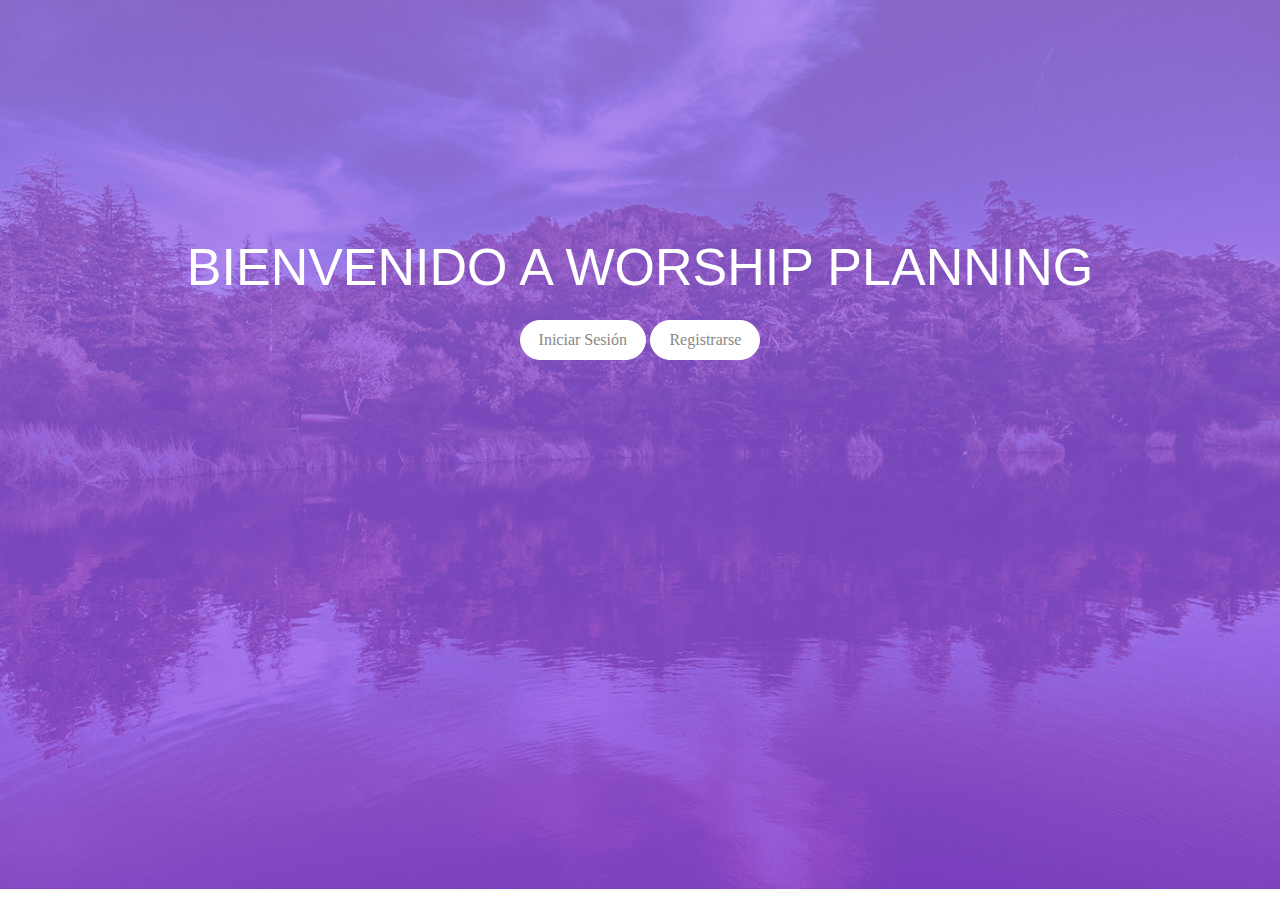
==== index.html @ ac78a02b "feat: php, html, css" ====
<!doctype html>
<html lang="en">

<head>
    <meta charset="utf-8" />
    <link rel="icon" type="image/png" href="../assets/img/favicon.ico">
    <meta http-equiv="X-UA-Compatible" content="IE=edge,chrome=1" />
    <title>Worship Planning</title>
    <meta content='width=device-width, initial-scale=1.0, maximum-scale=1.0, user-scalable=0, shrink-to-fit=no' name='viewport'/>
    <!-- CSS Files -->
    <link href="assets/css/bootstrap.min.css" rel="stylesheet">
    <link href="assets/css/light-bootstrap-dashboard.css?" rel="stylesheet">
    <!-- CSS Just for demo purpose, don't include it in your project -->
    <link href="../assets/css/demo.css" rel="stylesheet" />

</head>

<body class="documentation">
     
    <nav class="navbar navbar-expand-lg  navbar-transparent " color-on-scroll="500">
        <div class="  container-fluid ">
            <a class="navbar-brand" href="#" target="_blank"></a>
        </div>
    </nav>
     
    <div class="wrapper">
        <div class="page-header clear-filter" filter-color="purple">
            <div class="page-header-image" data-parallax="true" style="background-image: url('assets/img/full-screen-image-3.jpg')">
                <div class="filter"></div>
                <div class="title-container text-center">
                    <h1>BIENVENIDO A WORSHIP PLANNING</h1>
                    <h3></h3>
                    <h4 class="description text-center"></h4>
                    <br />
                    <a href="src/login.php" class="btn btn-round btn-neutral btn-fill" target="_blank">Iniciar Sesión</a>
                    <a href="src/registrarse.php" class="btn btn-round btn-neutral btn-fill" target="_blank">Registrarse</a>
                </div>
            </div>
        </div>
        
    </div>
</body>
</html>
---- assets/css/demo.css ----
.tim-row {
    margin-bottom: 20px;
}

.tim-white-buttons {
    background-color: #777777;
}

.typography-line {
    padding-left: 15%;
    margin-bottom: 35px;
    position: relative;
    display: block;
    width: 100%;
}

.typography-line span {
    bottom: 10px;
    color: #9A9A9A;
    display: block;
    font-weight: 400;
    font-size: 14px;
    line-height: 13px;
    left: 5px;
    position: absolute;
    width: 260px;
    text-transform: none;
}

.tim-row {
    padding-top: 60px;
}

.tim-row h3 {
    margin-top: 0;
}

#navbar-full .navbar {
    border-radius: 0 !important;
    margin-bottom: 15px;
    z-index: 2;
}

#map {
    position: relative;
    width: 100%;
    height: 100%;
}

.fixed-plugin li>a,
.fixed-plugin .badge {
    transition: all .34s;
    -webkit-transition: all .34s;
    -moz-transition: all .34s;
}

.fixed-plugin {
    position: fixed;
    top: 200px;
    right: 0;
    width: 64px;
    background: rgba(0, 0, 0, .3);
    z-index: 1031;
    border-radius: 8px 0 0 8px;
    text-align: center;
}

.fixed-plugin .fa-cog {
    color: #FFFFFF;
    padding: 10px;
    border-radius: 0 0 6px 6px;
    width: auto;
}

.fixed-plugin .dropdown-menu {
    right: 80px;
    left: auto;
    width: 290px;
    border-radius: 0.1875rem;
    padding: 0 10px;
}

.fixed-plugin .dropdown-menu:after,
.fixed-plugin .dropdown-menu:before {
    right: 10px;
    margin-left: auto;
    left: auto;
}

.fixed-plugin .fa-circle-thin {
    color: #FFFFFF;
}

.fixed-plugin .active .fa-circle-thin {
    color: #00bbff;
}

.fixed-plugin .dropdown-menu>.active>a,
.fixed-plugin .dropdown-menu>.active>a:hover,
.fixed-plugin .dropdown-menu>.active>a:focus {
    color: #777777;
    text-align: center;
}

.fixed-plugin img {
    border-radius: 0;
    width: 100%;
    height: 100px;
    margin: 0 auto;
}

.fixed-plugin .dropdown-menu li>a:hover,
.fixed-plugin .dropdown-menu li>a:focus {
    box-shadow: none;
}

.fixed-plugin .badge {
    border: 3px solid #FFFFFF;
    border-radius: 50%;
    cursor: pointer;
    display: inline-block;
    height: 23px;
    margin-right: 5px;
    position: relative;
    width: 23px;
}

.fixed-plugin .badge.active,
.fixed-plugin .badge:hover {
    border-color: #00bbff;
}

.fixed-plugin .badge-black {
    background-color: #777;
}

.fixed-plugin .badge-azure {
    background-color: #2CA8FF;
}

.fixed-plugin .badge-green {
    background-color: #18ce0f;
}

.fixed-plugin .badge-orange {
    background-color: #f96332;
}

.fixed-plugin .badge-yellow {
    background-color: #FFB236;
}

.fixed-plugin .badge-red {
    background-color: #FF3636;
}

.fixed-plugin .badge-purple {
    background-color: #9368E9;
}

.fixed-plugin h5 {
    font-size: 14px;
    margin: 10px;
}

.fixed-plugin .dropdown-menu li {
    display: block;
    padding: 18px 2px;
    width: 25%;
    float: left;
}

.fixed-plugin li.adjustments-line,
.fixed-plugin li.header-title,
.fixed-plugin li.button-container {
    width: 100%;
    height: 50px;
    min-height: inherit;
}

.fixed-plugin li.button-container {
    height: auto;
}

.fixed-plugin li.button-container div {
    margin-bottom: 5px;
}

.fixed-plugin #sharrreTitle {
    text-align: center;
    padding: 10px 0;
    height: 50px;
}

.fixed-plugin li.header-title {
    height: 30px;
    line-height: 25px;
    font-size: 12px;
    font-weight: 600;
    text-transform: uppercase;
}

.fixed-plugin .adjustments-line p {
    float: left;
    display: inline-block;
    margin-bottom: 0;
    font-size: 1em;
    color: #3C4858;
}

.fixed-plugin .adjustments-line a .badge-colors {
    position: relative;
    top: -2px;
}

.fixed-plugin .adjustments-line .togglebutton {
    float: right;
}

.fixed-plugin .adjustments-line .togglebutton .toggle {
    margin-right: 0;
}

.fixed-plugin .dropdown-menu>li.adjustments-line>a {
    padding-right: 0;
    padding-left: 0;
    /*border-bottom: 1px solid #ddd;*/
    border-radius: 0;
    margin: 0;
}

.fixed-plugin .dropdown-menu>li>a.img-holder {
    font-size: 16px;
    text-align: center;
    border-radius: 10px;
    background-color: #FFF;
    border: 3px solid #FFF;
    padding-left: 0;
    padding-right: 0;
    opacity: 1;
    cursor: pointer;
    display: block;
    max-height: 100px;
    overflow: hidden;
    padding: 0;
}

.fixed-plugin .dropdown-menu>li>a.switch-trigger:hover,
.fixed-plugin .dropdown-menu>li>a.switch-trigger:focus {
    background-color: transparent;
}

.fixed-plugin .dropdown-menu>li:hover>a.img-holder,
.fixed-plugin .dropdown-menu>li:focus>a.img-holder {
    border-color: rgba(0, 187, 255, 0.53);
    ;
}

.fixed-plugin .dropdown-menu>.active>a.img-holder,
.fixed-plugin .dropdown-menu>.active>a.img-holder {
    border-color: #00bbff;
    background-color: #FFFFFF;
}

.fixed-plugin .dropdown-menu>li>a img {
    margin-top: auto;
}

.fixed-plugin .btn-social {
    width: 50%;
    display: block;
    width: 48%;
    float: left;
    font-weight: 600;
}

.fixed-plugin .btn-social i {
    margin-right: 5px;
}

.fixed-plugin .btn-social:first-child {
    margin-right: 2%;
}

.fixed-plugin .adjustments-line a:hover,
.fixed-plugin .adjustments-line a:focus,
.fixed-plugin .adjustments-line a {
    color: transparent;
}

.fixed-plugin .dropdown .dropdown-menu {
    -webkit-transform: translateY(-15%);
    -moz-transform: translateY(-15%);
    -o-transform: translateY(-15%);
    -ms-transform: translateY(-15%);
    transform: translateY(-15%);
    top: 27px;
    opacity: 0;
    transform-origin: 0 0;
}

.fixed-plugin .dropdown.show .dropdown-menu {
    opacity: 1;
    -webkit-transform: translateY(-13%);
    -moz-transform: translateY(-13%);
    -o-transform: translateY(-13%);
    -ms-transform: translateY(-13%);
    transform: translateY(-13%);
    transform-origin: 0 0;
}

.fixed-plugin .dropdown-menu:before,
.fixed-plugin .dropdown-menu:after {
    content: "";
    display: inline-block;
    position: absolute;
    top: 65px;
    width: 16px;
    transform: translateY(-50%);
    -webkit-transform: translateY(-50%);
    -moz-transform: translateY(-50%);
}

.fixed-plugin .dropdown-menu:before {
    border-bottom: 16px solid rgba(0, 0, 0, 0);
    border-left: 16px solid rgba(0, 0, 0, 0.2);
    border-top: 16px solid rgba(0, 0, 0, 0);
    right: -16px;
}

.fixed-plugin .dropdown-menu:after {
    border-bottom: 16px solid rgba(0, 0, 0, 0);
    border-left: 16px solid #fff;
    border-top: 16px solid rgba(0, 0, 0, 0);
    right: -15px;
}

.wrapper-full-page~.fixed-plugin .dropdown.open .dropdown-menu {
    -webkit-transform: translateY(-17%);
    -moz-transform: translateY(-17%);
    -o-transform: translateY(-17%);
    -ms-transform: translateY(-17%);
    transform: translateY(-17%);
}

.wrapper-full-page~.fixed-plugin .dropdown .dropdown-menu {
    -webkit-transform: translateY(-19%);
    -moz-transform: translateY(-19%);
    -o-transform: translateY(-19%);
    -ms-transform: translateY(-19%);
    transform: translateY(-19%);
}

.places-buttons .btn {
    margin-bottom: 30px;
}

.map-container {
    width: 100%;
    height: 100vh;
    max-height: 100vh;
}

#menu-dropdown .navbar {
    border-radius: 3px;
}

#pagination-row .pagination-container {
    height: 100%;
    max-height: 100%;
    display: flex;
    align-items: center;
}

.all-icons .font-icon-detail {
    text-align: center;
    padding: 45px 0px 30px;
    border: 1px solid #e5e5e5;
    border-radius: 0.1875rem;
    margin: 15px 0;
    min-height: 168px;
}

.all-icons [class*="now-ui-icons"] {
    font-size: 32px;
}

.all-icons .font-icon-detail p {
    margin: 25px auto 0;
    width: 100%;
    text-align: center;
    display: block;
    color: #B8B8B8;
    padding: 0 10px;
    font-size: 0.7142em;
}

#icons-row i.now-ui-icons {
    font-size: 30px;
}

.space {
    height: 130px;
    display: block;
}

.space-110 {
    height: 110px;
    display: block;
}

.space-50 {
    height: 50px;
    display: block;
}

.space-70 {
    height: 70px;
    display: block;
}

.navigation-example .img-src {
    background-attachment: scroll;
}

.navigation-example {
    background-position: center center;
    background-size: cover;
    margin-top: 0;
    min-height: 740px;
}

#notifications {
    background-color: #FFFFFF;
    display: block;
    width: 100%;
    position: relative;
}

.tim-note {
    text-transform: capitalize;
}

#buttons .btn,
#javascriptComponents .btn {
    margin: 0 0px 10px;
}

.space-100 {
    height: 100px;
    display: block;
    width: 100%;
}

.be-social {
    padding-bottom: 20px;
    /*     border-bottom: 1px solid #aaa; */
    margin: 0 auto 40px;
}

.txt-white {
    color: #FFFFFF;
}

.txt-gray {
    color: #ddd !important;
}

.parallax {
    width: 100%;
    height: 570px;
    display: block;
    background-attachment: fixed;
    background-repeat: no-repeat;
    background-size: cover;
    background-position: center center;
}

.logo-container .logo {
    overflow: hidden;
    border-radius: 50%;
    border: 1px solid #333333;
    width: 50px;
    float: left;
}

.logo-container .brand {
    font-size: 16px;
    color: #FFFFFF;
    line-height: 18px;
    float: left;
    margin-left: 10px;
    margin-top: 7px;
    width: 70px;
    height: 40px;
    text-align: left;
}

.logo-container .brand-material {
    font-size: 18px;
    margin-top: 15px;
    height: 25px;
    width: auto;
}

.logo-container .logo img {
    width: 100%;
}

.navbar-small .logo-container .brand {
    color: #333333;
}

.fixed-section {
    top: 90px;
    max-height: 80vh;
    overflow: scroll;
    position: sticky;
}

.fixed-section ul {
    padding: 0;
}

.fixed-section ul li {
    list-style: none;
}

.fixed-section li a {
    font-size: 14px;
    padding: 2px;
    display: block;
    color: #666666;
}

.fixed-section li a.active {
    color: #00bbff;
}

.fixed-section.float {
    position: fixed;
    top: 100px;
    width: 200px;
    margin-top: 0;
}

.parallax .parallax-image {
    width: 100%;
    overflow: hidden;
    position: absolute;
}

.parallax .parallax-image img {
    width: 100%;
}

@media (max-width: 768px) {
    .parallax .parallax-image {
        width: 100%;
        height: 640px;
        overflow: hidden;
    }
    .parallax .parallax-image img {
        height: 100%;
        width: auto;
    }
}

/*.separator{
    content: "Separator";
    color: #FFFFFF;
    display: block;
    width: 100%;
    padding: 20px;
}
.separator-line{
    background-color: #EEE;
    height: 1px;
    width: 100%;
    display: block;
}
.separator.separator-gray{
    background-color: #EEEEEE;
}*/

.social-buttons-demo .btn {
    margin-right: 5px;
    margin-bottom: 7px;
}

.img-container {
    width: 100%;
    overflow: hidden;
}

.img-container img {
    width: 100%;
}

.lightbox img {
    width: 100%;
}

.lightbox .modal-content {
    overflow: hidden;
}

.lightbox .modal-body {
    padding: 0;
}

@media screen and (min-width: 991px) {
    .lightbox .modal-dialog {
        width: 960px;
    }
}

@media (max-width: 991px) {
    .fixed-section.affix {
        position: relative;
        margin-bottom: 100px;
    }
}

@media (max-width: 768px) {
    .btn,
    .btn-morphing {
        margin-bottom: 10px;
    }
    .parallax .motto {
        top: 170px;
        margin-top: 0;
        font-size: 60px;
        width: 270px;
    }
}

/*       Loading dots  */

/*      transitions */

.presentation .front,
.presentation .front:after,
.presentation .front .btn,
.logo-container .logo,
.logo-container .brand {
    -webkit-transition: all .2s;
    -moz-transition: all .2s;
    -o-transition: all .2s;
    transition: all .2s;
}

#images h4 {
    margin-bottom: 30px;
}

#javascriptComponents {
    padding-bottom: 0;
}

/*      layer animation          */

.layers-container {
    display: block;
    margin-top: 50px;
    position: relative;
}

.layers-container img {
    position: absolute;
    width: 100%;
    height: auto;
    top: 0;
    left: 0;
    text-align: center;
}

.animate {
    transition: 1.5s ease-in-out;
    -moz-transition: 1.5s ease-in-out;
    -webkit-transition: 1.5s ease-in-out;
}

.navbar-default.navbar-small .logo-container .brand {
    color: #333333;
}

.navbar-transparent.navbar-small .logo-container .brand {
    color: #FFFFFF;
}

.navbar-default.navbar-small .logo-container .brand {
    color: #333333;
}

.sharing-area {
    margin-top: 80px;
}

.sharing-area .btn {
    margin: 15px 4px 0;
}

.section-thin,
.section-notifications {
    padding: 0;
}

.section-navbars {
    padding-top: 0;
}

#navbar .navbar {
    margin-bottom: 20px;
}

#navbar .navbar-toggler,
#menu-dropdown .navbar-toggler {
    pointer-events: none;
}

.section-tabs {
    background: #EEEEEE;
}

.section-pagination {
    padding-bottom: 0;
}

.section-download {
    padding-top: 130px;
}

.section-download .description {
    margin-bottom: 60px;
}

.section-download h4 {
    margin-bottom: 25px;
}

.section-examples a {
    text-decoration: none;
}

.section-examples a+a {
    margin-top: 30px;
}

.section-examples h5 {
    margin-top: 30px;
}

.components-page .wrapper>.header,
.tutorial-page .wrapper>.header {
    height: 500px;
    padding-top: 128px;
    background-size: cover;
    background-position: center center;
}

.components-page .title,
.tutorial-page .title {
    color: #FFFFFF;
}

.brand .h1-seo {
    font-size: 2.8em;
    text-transform: uppercase;
    font-weight: 300;
}

.brand .n-logo {
    max-width: 100px;
    margin-bottom: 40px;
}

.invision-logo {
    max-width: 70px;
    top: -2px;
    position: relative;
}

.creative-tim-logo {
    max-width: 140px;
    top: -2px;
    position: relative;
}

.section-javascript .title {
    margin-bottom: 0;
}

.navbar .switch-background {
    display: block;
}

.navbar-transparent .switch-background {
    display: none;
}

.section-signup .col .btn {
    margin-top: 30px;
}

#buttons-row .btn {
    margin-bottom: 10px;
}

.section-navbars .navbar-collapse {
    display: none;
}

.section-basic {
    padding-top: 0;
}

.section-images {
    padding-bottom: 0;
}

.documentation .dropdown .dropdown-menu {
    transform: translate3d(0, 0, 0) !important;
}

.documentation .dropdown .dropdown-menu.show {
    transform: translate3d(0, 39px, 0) !important;
}
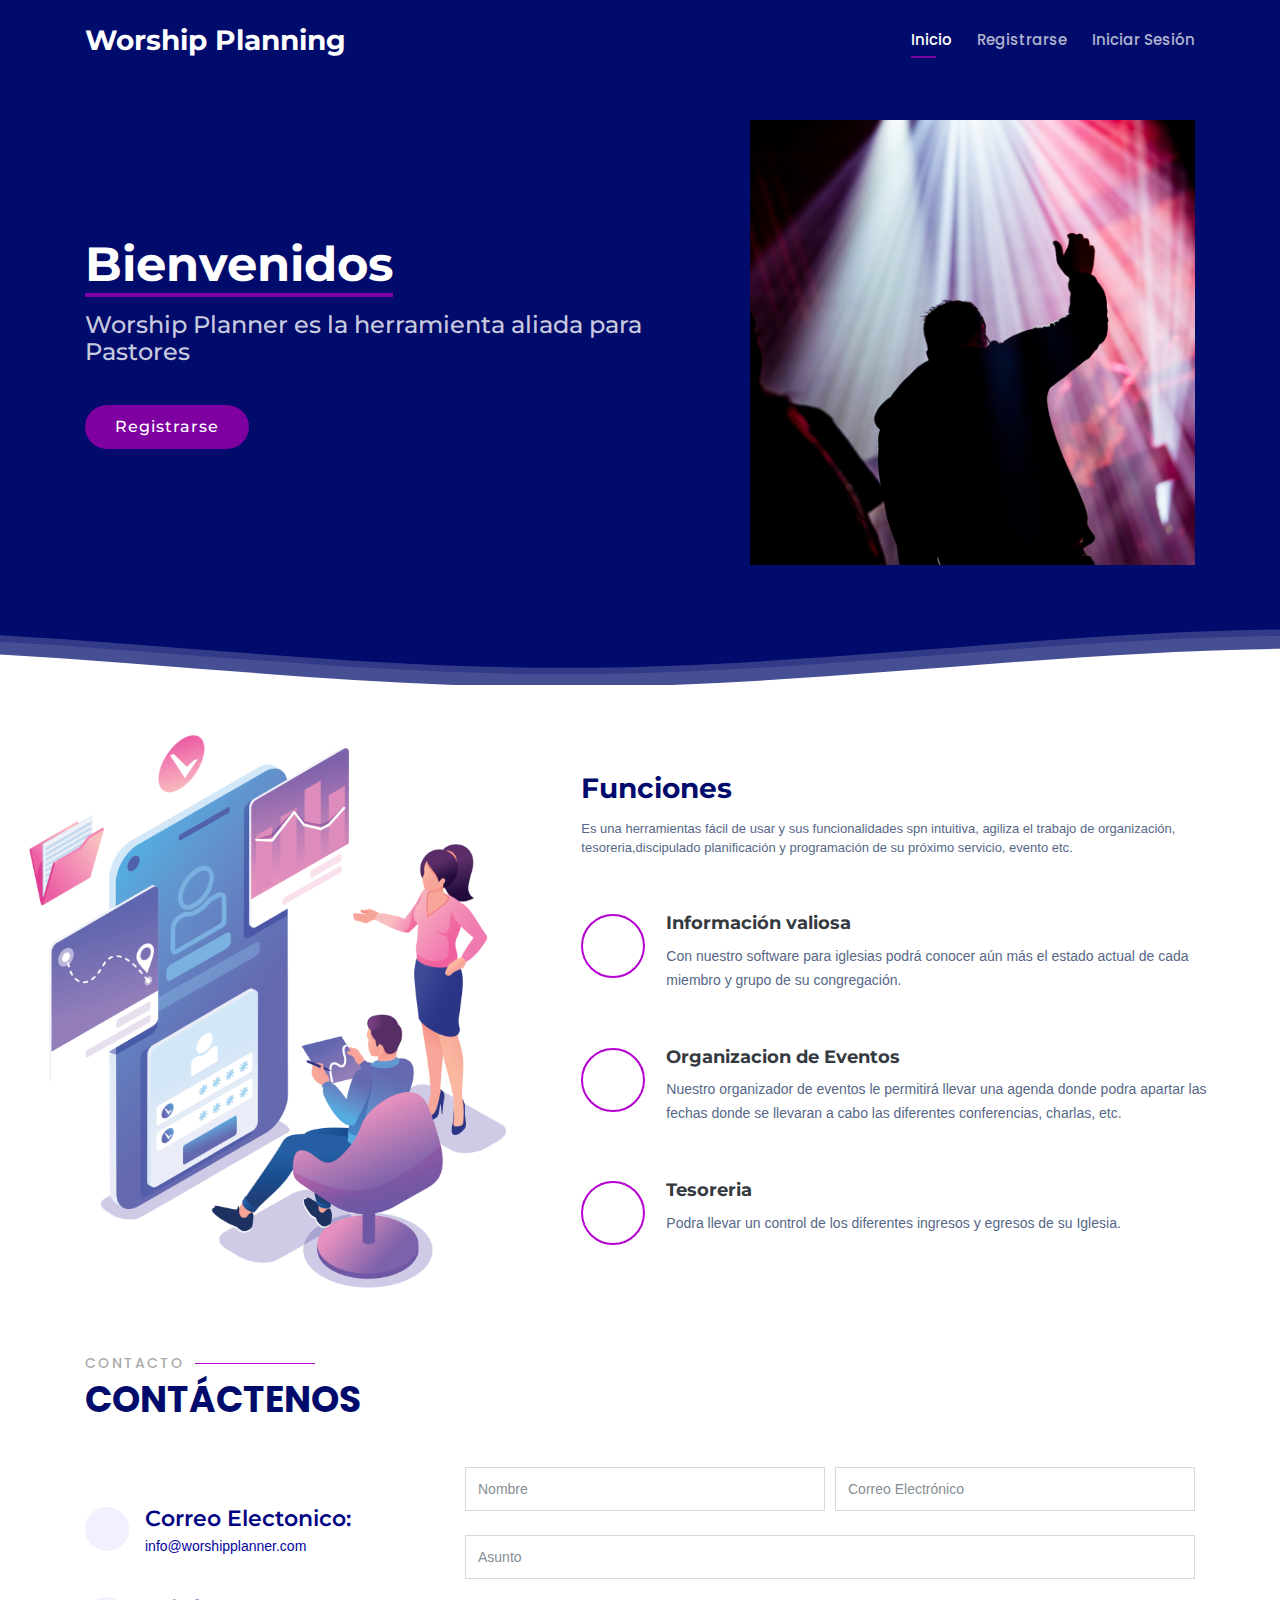
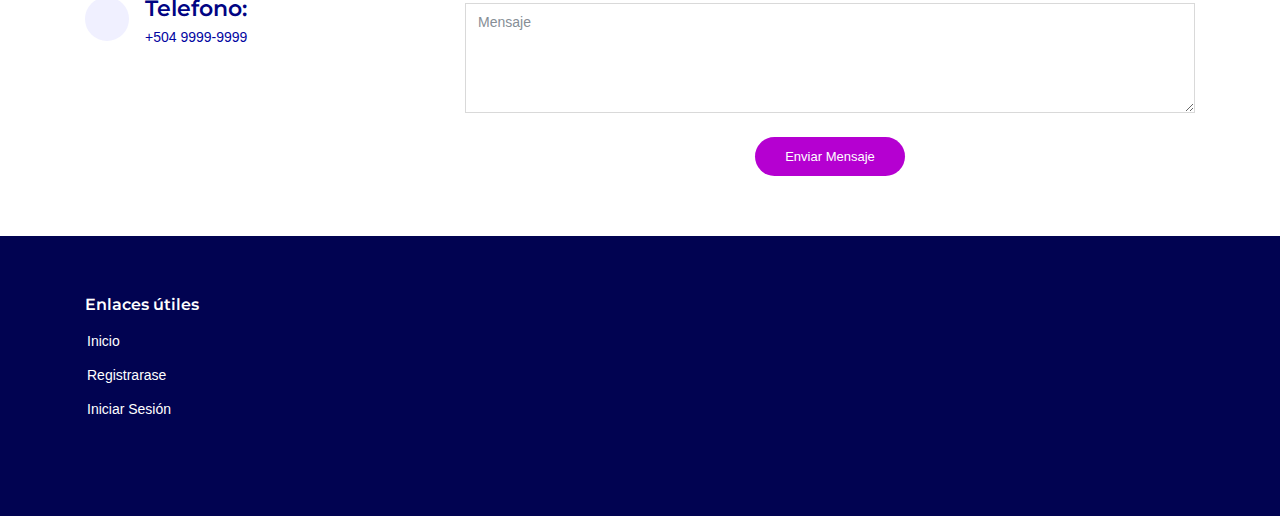
==== commit 036b63e4: "feat: mejoras en la interfaz" ====
--- a/index.html
+++ b/index.html
@@ -1,43 +1,246 @@
-<!doctype html>
-<html lang="en">
-
-<head>
-    <meta charset="utf-8" />
-    <link rel="icon" type="image/png" href="../assets/img/favicon.ico">
-    <meta http-equiv="X-UA-Compatible" content="IE=edge,chrome=1" />
-    <title>Worship Planning</title>
-    <meta content='width=device-width, initial-scale=1.0, maximum-scale=1.0, user-scalable=0, shrink-to-fit=no' name='viewport'/>
-    <!-- CSS Files -->
-    <link href="assets/css/bootstrap.min.css" rel="stylesheet">
-    <link href="assets/css/light-bootstrap-dashboard.css?" rel="stylesheet">
-    <!-- CSS Just for demo purpose, don't include it in your project -->
-    <link href="../assets/css/demo.css" rel="stylesheet" />
-
-</head>
-
-<body class="documentation">
-     
-    <nav class="navbar navbar-expand-lg  navbar-transparent " color-on-scroll="500">
-        <div class="  container-fluid ">
-            <a class="navbar-brand" href="#" target="_blank"></a>
-        </div>
-    </nav>
-     
-    <div class="wrapper">
-        <div class="page-header clear-filter" filter-color="purple">
-            <div class="page-header-image" data-parallax="true" style="background-image: url('assets/img/full-screen-image-3.jpg')">
-                <div class="filter"></div>
-                <div class="title-container text-center">
-                    <h1>BIENVENIDO A WORSHIP PLANNING</h1>
-                    <h3></h3>
-                    <h4 class="description text-center"></h4>
-                    <br />
-                    <a href="src/login.php" class="btn btn-round btn-neutral btn-fill" target="_blank">Iniciar Sesión</a>
-                    <a href="src/registrarse.php" class="btn btn-round btn-neutral btn-fill" target="_blank">Registrarse</a>
-                </div>
-            </div>
-        </div>
-        
-    </div>
-</body>
+<!DOCTYPE html>
+<html lang="en">
+
+<head>
+  <meta charset="utf-8">
+  <meta content="width=device-width, initial-scale=1.0" name="viewport">
+
+  <title>Worship Planning</title>
+  <meta content="" name="description">
+  <meta content="" name="keywords">
+
+  <!-- Favicons -->
+  <link href="assets/img/favicon.png" rel="icon">
+  <link href="assets/img/apple-touch-icon.png" rel="apple-touch-icon">
+
+  <!-- Google Fonts -->
+  <link href="https://fonts.googleapis.com/css?family=Open+Sans:300,300i,400,400i,600,600i,700,700i|Montserrat:300,300i,400,400i,500,500i,600,600i,700,700i|Poppins:300,300i,400,400i,500,500i,600,600i,700,700i" rel="stylesheet">
+
+  <!-- Vendor CSS Files -->
+  <link href="assets/css/bootstrap.min.css" rel="stylesheet">
+
+  <link href="assets/vendor/venobox/venobox.css" rel="stylesheet">
+  
+  <link href="assets/vendor/owl.carousel/assets/owl.carousel.min.css" rel="stylesheet">
+  <link href="assets/vendor/aos/aos.css" rel="stylesheet">
+
+  
+  <link href="assets/css/style.css" rel="stylesheet">
+
+</head>
+
+<body>
+
+  <!-- ======= Header ======= -->
+  <header id="header" class="fixed-top d-flex align-items-center header-transparent">
+    <div class="container d-flex align-items-center">
+
+      <div class="logo mr-auto">
+        <h1 class="text-light"><a href="index.html"><span>Worship Planning</span></a></h1>
+        
+      </div>
+
+      <nav class="nav-menu d-none d-lg-block">
+        <ul>
+          <li class="active"><a href="index.html">Inicio</a></li>
+          <li><a href="src/registrarse.php">Registrarse</a></li>
+          <li><a href="src/login.php">Iniciar Sesión</a></li>
+        </ul>
+      </nav><!-- .nav-menu -->
+
+    </div>
+  </header><!-- End Header -->
+
+  <!-- ======= Hero Section ======= -->
+  <section id="hero">
+
+    <div class="container">
+      <div class="row">
+        <div class="col-lg-7 pt-5 pt-lg-0 order-2 order-lg-1 d-flex align-items-center">
+          <div data-aos="zoom-out">
+            <h1><span>Bienvenidos</span></h1>
+            <h2>Worship Planner es la herramienta aliada para Pastores</h2>
+            <div class="text-center text-lg-left">
+              <a href="src/registrarse.php" class="btn-get-started scrollto">Registrarse</a>
+            </div>
+          </div>
+        </div>
+        <div class="col-lg-5 order-1 order-lg-2 hero-img" data-aos="zoom-out" data-aos-delay="300">
+          <img src="assets/img/imagen1.jpg" class="img-fluid animated" alt="">
+        </div>
+      </div>
+    </div>
+
+    <svg class="hero-waves" xmlns="http://www.w3.org/2000/svg" xmlns:xlink="http://www.w3.org/1999/xlink" viewBox="0 24 150 28 " preserveAspectRatio="none">
+      <defs>
+        <path id="wave-path" d="M-160 44c30 0 58-18 88-18s 58 18 88 18 58-18 88-18 58 18 88 18 v44h-352z">
+      </defs>
+      <g class="wave1">
+        <use xlink:href="#wave-path" x="50" y="3" fill="rgba(255,255,255, .1)">
+      </g>
+      <g class="wave2">
+        <use xlink:href="#wave-path" x="50" y="0" fill="rgba(255,255,255, .2)">
+      </g>
+      <g class="wave3">
+        <use xlink:href="#wave-path" x="50" y="9" fill="#fff">
+      </g>
+    </svg>
+
+  </section><!-- End Hero -->
+
+  <main id="main">
+
+    <!-- ======= About Section ======= -->
+    <section id="about" class="about">
+      <div class="container-fluid">
+
+        <div class="row">
+          <div class="col-xl-5 col-lg-6 video-box d-flex justify-content-center align-items-stretch" data-aos="fade-right">
+            
+          </div>
+
+          <div class="col-xl-7 col-lg-6 icon-boxes d-flex flex-column align-items-stretch justify-content-center py-5 px-lg-5" data-aos="fade-left">
+            <h3>Funciones</h3>
+            <p>
+              Es una herramientas fácil de usar y sus funcionalidades spn intuitiva, agiliza el 
+              trabajo de organización, tesoreria,discipulado planificación y programación de 
+              su próximo servicio, evento etc.
+   
+            </p>
+
+            <div class="icon-box" data-aos="zoom-in" data-aos-delay="100">
+              <div class="icon"><i class="bx bx-fingerprint"></i></div>
+              <h4 class="title"><a href="">Información valiosa</a></h4>
+              <p class="description">
+                Con nuestro software para iglesias podrá conocer
+                aún más el estado actual de cada miembro y grupo de su congregación.
+              </p>
+            </div>
+
+            <div class="icon-box" data-aos="zoom-in" data-aos-delay="200">
+              <div class="icon"><i class="bx bx-gift"></i></div>
+              <h4 class="title"><a href="">Organizacion de Eventos</a></h4>
+              <p class="description">
+                Nuestro organizador de eventos le permitirá llevar una agenda donde podra apartar
+                las fechas donde se llevaran a cabo las diferentes conferencias, charlas, etc.
+              </p>
+            </div>
+
+            <div class="icon-box" data-aos="zoom-in" data-aos-delay="300">
+              <div class="icon"><i class="bx bx-atom"></i></div>
+              <h4 class="title"><a href="">Tesoreria</a></h4>
+              <p class="description">
+                Podra llevar un control de los diferentes ingresos y egresos de su Iglesia.
+              </p>
+            </div>
+
+          </div>
+        </div>
+
+      </div>
+    </section><!-- End About Section -->
+     
+
+    <!-- ======= Contact Section ======= -->
+    <section id="contact" class="contact">
+      <div class="container">
+
+        <div class="section-title" data-aos="fade-up">
+          <h2>Contacto</h2>
+          <p>Contáctenos</p>
+        </div>
+
+        <div class="row">
+
+          <div class="col-lg-4" data-aos="fade-right" data-aos-delay="100">
+            <div class="info">
+              <div class="email">
+                <i class="icofont-envelope"></i>
+                <h4>Correo Electonico:</h4>
+                <p>info@worshipplanner.com</p>
+              </div>
+
+              <div class="phone">
+                <i class="icofont-phone"></i>
+                <h4>Telefono:</h4>
+                <p>+504 9999-9999</p>
+              </div>
+
+            </div>
+
+          </div>
+
+          <div class="col-lg-8 mt-5 mt-lg-0" data-aos="fade-left" data-aos-delay="200">
+
+            <form action="forms/contact.php" method="post" role="form" class="php-email-form">
+              <div class="form-row">
+                <div class="col-md-6 form-group">
+                  <input type="text" name="name" class="form-control" id="name" placeholder="Nombre" data-rule="minlen:4" data-msg="Please enter at least 4 chars" />
+                  <div class="validate"></div>
+                </div>
+                <div class="col-md-6 form-group">
+                  <input type="email" class="form-control" name="email" id="email" placeholder="Correo Electrónico" data-rule="email" data-msg="Please enter a valid email" />
+                  <div class="validate"></div>
+                </div>
+              </div>
+              <div class="form-group">
+                <input type="text" class="form-control" name="subject" id="subject" placeholder="Asunto" data-rule="minlen:4" data-msg="Please enter at least 8 chars of subject" />
+                <div class="validate"></div>
+              </div>
+              <div class="form-group">
+                <textarea class="form-control" name="message" rows="5" data-rule="required" data-msg="Please write something for us" placeholder="Mensaje"></textarea>
+                <div class="validate"></div>
+              </div>
+              
+              <div class="text-center"><button type="submit">Enviar Mensaje</button></div>
+            </form>
+
+          </div>
+
+        </div>
+
+      </div>
+    </section><!-- End Contact Section -->
+
+  </main><!-- End #main -->
+
+  <!-- ======= Footer ======= -->
+  <footer id="footer">
+    <div class="footer-top">
+      <div class="container">
+        <div class="row">
+
+          <div class="col-lg-2 col-md-6 footer-links">
+            <h4>Enlaces útiles</h4>
+            <ul>
+              <li><i class="bx bx-chevron-right"></i> <a href="index.html">Inicio</a></li>
+              <li><i class="bx bx-chevron-right"></i> <a href="src/registrarse.php">Registrarase</a></li>
+              <li><i class="bx bx-chevron-right"></i> <a href="src/login.php">Iniciar Sesión</a></li>
+             
+            </ul>
+          </div>
+
+        </div>
+      </div>
+    </div>
+
+    
+  </footer><!-- End Footer -->
+
+  
+  <!-- Vendor JS Files -->
+  <script src="assets/vendor/jquery/jquery.min.js"></script>
+  <script src="assets/vendor/bootstrap/js/bootstrap.bundle.min.js"></script>
+  <script src="assets/vendor/jquery.easing/jquery.easing.min.js"></script>
+ 
+  <script src="assets/vendor/venobox/venobox.min.js"></script>
+  <script src="assets/vendor/waypoints/jquery.waypoints.min.js"></script>
+  <script src="assets/vendor/counterup/counterup.min.js"></script>
+  <script src="assets/vendor/owl.carousel/owl.carousel.min.js"></script>
+  <script src="assets/vendor/aos/aos.js"></script>
+
+  <script src="assets/js/main.js"></script>
+
+</body>
+
 </html>--- a/assets/css/style.css
+++ b/assets/css/style.css
@@ -0,0 +1,1915 @@
+/**
+* Template Name: Bootslander - v2.3.1
+* Template URL: https://bootstrapmade.com/bootslander-free-bootstrap-landing-page-template/
+* Author: BootstrapMade.com
+* License: https://bootstrapmade.com/license/
+*/
+
+/*--------------------------------------------------------------
+# General
+--------------------------------------------------------------*/
+body {
+  font-family: "Open Sans", sans-serif;
+  color: #444444;
+}
+
+a {
+  color: #B500D1;
+}
+
+.btn-info {
+  color: #fff;
+  background-color: #f8f9fa;
+  border-color: #f8f9fa;
+}
+
+
+a:hover {
+  color: #B500D1;
+  text-decoration: none;
+}
+
+h1, h2, h3, h4, h5, h6 {
+  font-family: "Montserrat", sans-serif;
+}
+
+/*--------------------------------------------------------------
+# Preloader
+--------------------------------------------------------------*/
+#preloader {
+  position: fixed;
+  top: 0;
+  left: 0;
+  right: 0;
+  bottom: 0;
+  z-index: 9999;
+  overflow: hidden;
+  background: #fff;
+}
+
+#preloader:before {
+  content: "";
+  position: fixed;
+  top: calc(50% - 30px);
+  left: calc(50% - 30px);
+  border: 6px solid #B500D1;
+  border-top-color: #d2f9eb;
+  border-radius: 50%;
+  width: 60px;
+  height: 60px;
+  -webkit-animation: animate-preloader 1s linear infinite;
+  animation: animate-preloader 1s linear infinite;
+}
+
+@-webkit-keyframes animate-preloader {
+  0% {
+    transform: rotate(0deg);
+  }
+  100% {
+    transform: rotate(360deg);
+  }
+}
+
+@keyframes animate-preloader {
+  0% {
+    transform: rotate(0deg);
+  }
+  100% {
+    transform: rotate(360deg);
+  }
+}
+
+/*--------------------------------------------------------------
+# Back to top button
+--------------------------------------------------------------*/
+.back-to-top {
+  position: fixed;
+  display: none;
+  right: 15px;
+  bottom: 15px;
+  z-index: 99999;
+}
+
+.back-to-top i {
+  display: flex;
+  align-items: center;
+  justify-content: center;
+  font-size: 24px;
+  width: 40px;
+  height: 40px;
+  border-radius: 50px;
+  background: #1acc8d;
+  color: #fff;
+  transition: all 0.4s;
+}
+
+.back-to-top i:hover {
+  background: #2be4a2;
+  color: #fff;
+}
+
+/*--------------------------------------------------------------
+# Disable AOS delay on mobile
+--------------------------------------------------------------*/
+@media screen and (max-width: 768px) {
+  [data-aos-delay] {
+    transition-delay: 0 !important;
+  }
+}
+
+/*--------------------------------------------------------------
+# Header
+--------------------------------------------------------------*/
+#header {
+  height: 80px;
+  transition: all 0.5s;
+  z-index: 997;
+  transition: all 0.5s;
+  background: #010B6B;
+}
+
+#header.header-transparent {
+  background: #010B6B;
+}
+
+#header.header-scrolled {
+  background: #010B6B;
+  height: 60px;
+}
+
+#header .logo h1 {
+  font-size: 28px;
+  margin: 0;
+  padding: 0;
+  line-height: 1;
+  font-weight: 700;
+}
+
+#header .logo h1 a, #header .logo h1 a:hover {
+  color: #fff;
+  text-decoration: none;
+}
+
+#header .logo img {
+  padding: 0;
+  margin: 0;
+  max-height: 40px;
+}
+
+@media (max-width: 992px) {
+  #header {
+    height: 64px;
+  }
+  #header .logo h1 {
+    font-size: 28px;
+  }
+}
+
+/*--------------------------------------------------------------
+# Navigation Menu
+--------------------------------------------------------------*/
+/* Desktop Navigation */
+.nav-menu, .nav-menu * {
+  margin: 0;
+  padding: 0;
+  list-style: none;
+}
+
+.nav-menu > ul > li {
+  position: relative;
+  white-space: nowrap;
+  float: left;
+}
+
+.nav-menu a {
+  display: block;
+  position: relative;
+  color: rgba(255, 255, 255, 0.7);
+  padding: 10px 0 10px 25px;
+  transition: 0.3s;
+  font-size: 15px;
+  font-weight: 500;
+  font-family: "Poppins", sans-serif;
+}
+
+.nav-menu > ul > li > a:before {
+  content: "";
+  position: absolute;
+  width: 0;
+  height: 2px;
+  bottom: 3px;
+  left: 25px;
+  background-color: #7E00A1;
+  visibility: hidden;
+  width: 0px;
+  transition: all 0.3s ease-in-out 0s;
+}
+
+.nav-menu a:hover:before, .nav-menu li:hover > a:before, .nav-menu .active > a:before {
+  visibility: visible;
+  width: 25px;
+}
+
+.nav-menu a:hover, .nav-menu .active > a, .nav-menu li:hover > a {
+  color: #fff;
+  text-decoration: none;
+}
+
+.nav-menu .drop-down ul {
+  display: block;
+  position: absolute;
+  left: 25px;
+  top: calc(100% - 30px);
+  z-index: 99;
+  opacity: 0;
+  visibility: hidden;
+  padding: 10px 0;
+  background: #fff;
+  box-shadow: 0px 0px 30px rgba(127, 137, 161, 0.25);
+  transition: ease all 0.3s;
+}
+
+.nav-menu .drop-down:hover > ul {
+  opacity: 1;
+  top: 100%;
+  visibility: visible;
+  border-radius: 5px;
+}
+
+.nav-menu .drop-down li {
+  min-width: 180px;
+  position: relative;
+}
+
+.nav-menu .drop-down ul a {
+  padding: 10px 20px;
+  font-size: 14px;
+  font-weight: 500;
+  text-transform: none;
+  color: #010B6B;
+}
+
+.nav-menu .drop-down ul a:hover, .nav-menu .drop-down ul .active > a, .nav-menu .drop-down ul li:hover > a {
+  color: #1acc8d;
+}
+
+.nav-menu .drop-down > a:after {
+  content: "\ea99";
+  font-family: IcoFont;
+  padding-left: 5px;
+}
+
+.nav-menu .drop-down .drop-down ul {
+  top: 0;
+  left: calc(100% - 30px);
+}
+
+.nav-menu .drop-down .drop-down:hover > ul {
+  opacity: 1;
+  top: 0;
+  left: 100%;
+}
+
+.nav-menu .drop-down .drop-down > a {
+  padding-right: 35px;
+}
+
+.nav-menu .drop-down .drop-down > a:after {
+  content: "\eaa0";
+  font-family: IcoFont;
+  position: absolute;
+  right: 15px;
+}
+
+@media (max-width: 1366px) {
+  .nav-menu .drop-down .drop-down ul {
+    left: -90%;
+  }
+  .nav-menu .drop-down .drop-down:hover > ul {
+    left: -100%;
+  }
+  .nav-menu .drop-down .drop-down > a:after {
+    content: "\ea9d";
+  }
+}
+
+/* Mobile Navigation */
+.mobile-nav-toggle {
+  position: fixed;
+  right: 15px;
+  top: 15px;
+  z-index: 9998;
+  border: 0;
+  background: none;
+  font-size: 24px;
+  transition: all 0.4s;
+  outline: none !important;
+  line-height: 1;
+  cursor: pointer;
+  text-align: right;
+}
+
+.mobile-nav-toggle i {
+  color: #fff;
+}
+
+.mobile-nav {
+  position: fixed;
+  top: 55px;
+  right: 15px;
+  bottom: 15px;
+  left: 15px;
+  z-index: 9999;
+  overflow-y: auto;
+  background: #fff;
+  transition: ease-in-out 0.2s;
+  opacity: 0;
+  visibility: hidden;
+  border-radius: 10px;
+  padding: 10px 0;
+}
+
+.mobile-nav * {
+  margin: 0;
+  padding: 0;
+  list-style: none;
+}
+
+.mobile-nav a {
+  display: block;
+  position: relative;
+  color: #01036f;
+  padding: 10px 20px;
+  font-weight: 500;
+  outline: none;
+}
+
+.mobile-nav a:hover, .mobile-nav .active > a, .mobile-nav li:hover > a {
+  color: #7E00A1;
+  text-decoration: none;
+}
+
+.mobile-nav .drop-down > a:after {
+  content: "\ea99";
+  font-family: IcoFont;
+  padding-left: 10px;
+  position: absolute;
+  right: 15px;
+}
+
+.mobile-nav .active.drop-down > a:after {
+  content: "\eaa1";
+}
+
+.mobile-nav .drop-down > a {
+  padding-right: 35px;
+}
+
+.mobile-nav .drop-down ul {
+  display: none;
+  overflow: hidden;
+}
+
+.mobile-nav .drop-down li {
+  padding-left: 20px;
+}
+
+.mobile-nav-overly {
+  width: 100%;
+  height: 100%;
+  z-index: 9997;
+  top: 0;
+  left: 0;
+  position: fixed;
+  background: #010B6B;
+  overflow: hidden;
+  display: none;
+  transition: ease-in-out 0.2s;
+}
+
+.mobile-nav-active {
+  overflow: hidden;
+}
+
+.mobile-nav-active .mobile-nav {
+  opacity: 1;
+  visibility: visible;
+}
+
+.mobile-nav-active .mobile-nav-toggle i {
+  color: #fff;
+}
+
+/*--------------------------------------------------------------
+# Hero Section
+--------------------------------------------------------------*/
+#hero {
+  width: 100%;
+  background: url("../img/hero-bg.jpg");
+  position: relative;
+  padding: 120px 0 0 0;
+}
+
+#hero:before {
+  content: "";
+  background: #010B6B;
+  position: absolute;
+  bottom: 0;
+  top: 0;
+  left: 0;
+  right: 0;
+}
+
+#hero h1 {
+  margin: 0 0 20px 0;
+  font-size: 48px;
+  font-weight: 700;
+  line-height: 56px;
+  color: rgba(255, 255, 255, 0.8);
+}
+
+#hero h1 span {
+  color: #fff;
+  border-bottom: 4px solid #7E00A1;
+}
+
+#hero h2 {
+  color: rgba(255, 255, 255, 0.8);
+  margin-bottom: 40px;
+  font-size: 24px;
+}
+
+#hero .btn-get-started {
+  font-family: "Montserrat", sans-serif;
+  font-weight: 500;
+  font-size: 16px;
+  letter-spacing: 1px;
+  display: inline-block;
+  padding: 10px 30px;
+  border-radius: 50px;
+  transition: 0.5s;
+  color: #fff;
+  background: #7E00A1;
+}
+
+#hero .btn-get-started:hover {
+  background: #7E00A1;
+}
+
+#hero .animated {
+  animation: up-down 2s ease-in-out infinite alternate-reverse both;
+}
+
+@media (min-width: 1024px) {
+  #hero {
+    background-attachment: fixed;
+  }
+}
+
+@media (max-width: 991px) {
+  #hero {
+    padding-top: 80px;
+  }
+  #hero .animated {
+    -webkit-animation: none;
+    animation: none;
+  }
+  #hero .hero-img {
+    text-align: center;
+  }
+  #hero .hero-img img {
+    max-width: 50%;
+  }
+  #hero h1 {
+    font-size: 28px;
+    line-height: 32px;
+    margin-bottom: 10px;
+  }
+  #hero h2 {
+    font-size: 18px;
+    line-height: 24px;
+    margin-bottom: 30px;
+  }
+}
+
+@media (max-width: 575px) {
+  #hero .hero-img img {
+    width: 80%;
+  }
+}
+
+@-webkit-keyframes up-down {
+  0% {
+    transform: translateY(10px);
+  }
+  100% {
+    transform: translateY(-10px);
+  }
+}
+
+@keyframes up-down {
+  0% {
+    transform: translateY(10px);
+  }
+  100% {
+    transform: translateY(-10px);
+  }
+}
+
+.hero-waves {
+  display: block;
+  margin-top: 60px;
+  width: 100%;
+  height: 60px;
+  z-index: 5;
+  position: relative;
+}
+
+.wave1 use {
+  -webkit-animation: move-forever1 10s linear infinite;
+  animation: move-forever1 10s linear infinite;
+  -webkit-animation-delay: -2s;
+  animation-delay: -2s;
+}
+
+.wave2 use {
+  -webkit-animation: move-forever2 8s linear infinite;
+  animation: move-forever2 8s linear infinite;
+  -webkit-animation-delay: -2s;
+  animation-delay: -2s;
+}
+
+.wave3 use {
+  -webkit-animation: move-forever3 6s linear infinite;
+  animation: move-forever3 6s linear infinite;
+  -webkit-animation-delay: -2s;
+  animation-delay: -2s;
+}
+
+@-webkit-keyframes move-forever1 {
+  0% {
+    transform: translate(85px, 0%);
+  }
+  100% {
+    transform: translate(-90px, 0%);
+  }
+}
+
+@keyframes move-forever1 {
+  0% {
+    transform: translate(85px, 0%);
+  }
+  100% {
+    transform: translate(-90px, 0%);
+  }
+}
+
+@-webkit-keyframes move-forever2 {
+  0% {
+    transform: translate(-90px, 0%);
+  }
+  100% {
+    transform: translate(85px, 0%);
+  }
+}
+
+@keyframes move-forever2 {
+  0% {
+    transform: translate(-90px, 0%);
+  }
+  100% {
+    transform: translate(85px, 0%);
+  }
+}
+
+@-webkit-keyframes move-forever3 {
+  0% {
+    transform: translate(-90px, 0%);
+  }
+  100% {
+    transform: translate(85px, 0%);
+  }
+}
+
+@keyframes move-forever3 {
+  0% {
+    transform: translate(-90px, 0%);
+  }
+  100% {
+    transform: translate(85px, 0%);
+  }
+}
+
+/*--------------------------------------------------------------
+# Sections General
+--------------------------------------------------------------*/
+section {
+  padding: 60px 0;
+  overflow: hidden;
+}
+
+.section-bg {
+  background-color: #f5f5ff;
+}
+
+.section-title {
+  padding-bottom: 40px;
+}
+
+.section-title h2 {
+  font-size: 14px;
+  font-weight: 500;
+  padding: 0;
+  line-height: 1px;
+  margin: 0 0 5px 0;
+  letter-spacing: 2px;
+  text-transform: uppercase;
+  color: #aaaaaa;
+  font-family: "Poppins", sans-serif;
+}
+
+.section-title h2::after {
+  content: "";
+  width: 120px;
+  height: 1px;
+  display: inline-block;
+  background: #B500D1;
+  margin: 4px 10px;
+}
+
+.section-title p {
+  margin: 0;
+  margin: 0;
+  font-size: 36px;
+  font-weight: 700;
+  text-transform: uppercase;
+  font-family: "Poppins", sans-serif;
+  color: #010B6B;
+}
+
+/*--------------------------------------------------------------
+# Breadcrumbs
+--------------------------------------------------------------*/
+.breadcrumbs {
+  padding: 20px 0;
+  background-color: #fafaff;
+  min-height: 40px;
+  margin-top: 80px;
+}
+
+@media (max-width: 992px) {
+  .breadcrumbs {
+    margin-top: 64px;
+  }
+}
+
+.breadcrumbs h2 {
+  font-size: 24px;
+  font-weight: 400;
+  margin: 0;
+}
+
+@media (max-width: 992px) {
+  .breadcrumbs h2 {
+    margin: 0 0 10px 0;
+  }
+}
+
+.breadcrumbs ol {
+  display: flex;
+  flex-wrap: wrap;
+  list-style: none;
+  padding: 0;
+  margin: 0;
+  font-size: 14px;
+}
+
+.breadcrumbs ol li + li {
+  padding-left: 10px;
+}
+
+.breadcrumbs ol li + li::before {
+  display: inline-block;
+  padding-right: 10px;
+  color: #6c757d;
+  content: "/";
+}
+
+@media (max-width: 768px) {
+  .breadcrumbs .d-flex {
+    display: block !important;
+  }
+  .breadcrumbs ol {
+    display: block;
+  }
+  .breadcrumbs ol li {
+    display: inline-block;
+  }
+}
+
+/*--------------------------------------------------------------
+# About
+--------------------------------------------------------------*/
+.about {
+  padding: 40px 0 0 0;
+}
+
+.about .icon-boxes h3 {
+  font-size: 28px;
+  font-weight: 700;
+  color: #010B6B;
+  margin-bottom: 15px;
+}
+
+.about .icon-box {
+  margin-top: 40px;
+}
+
+.about .icon-box .icon {
+  float: left;
+  display: flex;
+  align-items: center;
+  justify-content: center;
+  width: 64px;
+  height: 64px;
+  border: 2px solid #B500D1;
+  border-radius: 50px;
+  transition: 0.5s;
+}
+
+.about .icon-box .icon i {
+  color: #B500D1;
+  font-size: 32px;
+}
+
+.about .icon-box:hover .icon {
+  background: #B500D1;
+  border-color: #B500D1;
+}
+
+.about .icon-box:hover .icon i {
+  color: #fff;
+}
+
+.about .icon-box .title {
+  margin-left: 85px;
+  font-weight: 700;
+  margin-bottom: 10px;
+  font-size: 18px;
+}
+
+.about .icon-box .title a {
+  color: #343a40;
+  transition: 0.3s;
+}
+
+.about .icon-box .title a:hover {
+  color: #B500D1;
+}
+
+.about .icon-box .description {
+  margin-left: 85px;
+  line-height: 24px;
+  font-size: 14px;
+}
+
+.about .video-box {
+  background: url("../img/about.png") center center no-repeat;
+  background-size: contain;
+  min-height: 300px;
+}
+
+.about .play-btn {
+  width: 94px;
+  height: 94px;
+  background: radial-gradient(#3f43fd 50%, rgba(63, 67, 253, 0.4) 52%);
+  border-radius: 50%;
+  display: block;
+  position: absolute;
+  left: calc(50% - 47px);
+  top: calc(50% - 47px);
+  overflow: hidden;
+}
+
+.about .play-btn::after {
+  content: '';
+  position: absolute;
+  left: 50%;
+  top: 50%;
+  transform: translateX(-40%) translateY(-50%);
+  width: 0;
+  height: 0;
+  border-top: 10px solid transparent;
+  border-bottom: 10px solid transparent;
+  border-left: 15px solid #fff;
+  z-index: 100;
+  transition: all 400ms cubic-bezier(0.55, 0.055, 0.675, 0.19);
+}
+
+.about .play-btn::before {
+  content: '';
+  position: absolute;
+  width: 120px;
+  height: 120px;
+  -webkit-animation-delay: 0s;
+  animation-delay: 0s;
+  -webkit-animation: pulsate-btn 2s;
+  animation: pulsate-btn 2s;
+  -webkit-animation-direction: forwards;
+  animation-direction: forwards;
+  -webkit-animation-iteration-count: infinite;
+  animation-iteration-count: infinite;
+  -webkit-animation-timing-function: steps;
+  animation-timing-function: steps;
+  opacity: 1;
+  border-radius: 50%;
+  border: 5px solid rgba(63, 67, 253, 0.7);
+  top: -15%;
+  left: -15%;
+  background: rgba(198, 16, 0, 0);
+}
+
+.about .play-btn:hover::after {
+  border-left: 15px solid #3f43fd;
+  transform: scale(20);
+}
+
+.about .play-btn:hover::before {
+  content: '';
+  position: absolute;
+  left: 50%;
+  top: 50%;
+  transform: translateX(-40%) translateY(-50%);
+  width: 0;
+  height: 0;
+  border: none;
+  border-top: 10px solid transparent;
+  border-bottom: 10px solid transparent;
+  border-left: 15px solid #fff;
+  z-index: 200;
+  -webkit-animation: none;
+  animation: none;
+  border-radius: 0;
+}
+
+@-webkit-keyframes pulsate-btn {
+  0% {
+    transform: scale(0.6, 0.6);
+    opacity: 1;
+  }
+  100% {
+    transform: scale(1, 1);
+    opacity: 0;
+  }
+}
+
+@keyframes pulsate-btn {
+  0% {
+    transform: scale(0.6, 0.6);
+    opacity: 1;
+  }
+  100% {
+    transform: scale(1, 1);
+    opacity: 0;
+  }
+}
+
+/*--------------------------------------------------------------
+# Features
+--------------------------------------------------------------*/
+.features .icon-box {
+  display: flex;
+  align-items: center;
+  padding: 20px;
+  background: #f5f5ff;
+  transition: ease-in-out 0.3s;
+}
+
+.features .icon-box i {
+  font-size: 32px;
+  padding-right: 10px;
+  line-height: 1;
+}
+
+.features .icon-box h3 {
+  font-weight: 700;
+  margin: 0;
+  padding: 0;
+  line-height: 1;
+  font-size: 16px;
+}
+
+.features .icon-box h3 a {
+  color: #010483;
+  transition: ease-in-out 0.3s;
+}
+
+.features .icon-box h3 a:hover {
+  color: #01036f;
+}
+
+.features .icon-box:hover {
+  background: #ebebff;
+}
+
+/*--------------------------------------------------------------
+# Counts
+--------------------------------------------------------------*/
+.counts {
+  background: #f5f5ff;
+  padding: 70px 0 60px;
+}
+
+.counts .count-box {
+  padding: 30px 30px 25px 30px;
+  width: 100%;
+  position: relative;
+  text-align: center;
+  background: #fff;
+}
+
+.counts .count-box i {
+  position: absolute;
+  top: -25px;
+  left: 50%;
+  transform: translateX(-50%);
+  font-size: 24px;
+  background: #B500D1;
+  padding: 12px;
+  color: #fff;
+  border-radius: 50px;
+}
+
+.counts .count-box span {
+  font-size: 36px;
+  display: block;
+  font-weight: 600;
+  color: #010483;
+}
+
+.counts .count-box p {
+  padding: 0;
+  margin: 0;
+  font-family: "Montserrat", sans-serif;
+  font-size: 14px;
+}
+
+/*--------------------------------------------------------------
+# Details
+--------------------------------------------------------------*/
+.details .content + .content {
+  margin-top: 100px;
+}
+
+.details .content h3 {
+  font-weight: 600;
+  font-size: 26px;
+  color: #010483;
+}
+
+.details .content ul {
+  list-style: none;
+  padding: 0;
+}
+
+.details .content ul li {
+  padding-bottom: 10px;
+}
+
+.details .content ul i {
+  font-size: 20px;
+  padding-right: 4px;
+  color: #B500D1;
+}
+
+.details .content p:last-child {
+  margin-bottom: 0;
+}
+
+/*--------------------------------------------------------------
+# Gallery
+--------------------------------------------------------------*/
+.gallery .gallery-item {
+  overflow: hidden;
+  border-right: 3px solid #fff;
+  border-bottom: 3px solid #fff;
+}
+
+.gallery .gallery-item img {
+  transition: all ease-in-out 0.4s;
+}
+
+.gallery .gallery-item:hover img {
+  transform: scale(1.1);
+}
+
+/*--------------------------------------------------------------
+# Testimonials
+--------------------------------------------------------------*/
+.testimonials {
+  padding: 80px 0;
+  background: url("../img/cta-bg.jpg") no-repeat;
+  background-position: center center;
+  background-size: cover;
+  position: relative;
+}
+
+.testimonials::before {
+  content: "";
+  position: absolute;
+  left: 0;
+  right: 0;
+  top: 0;
+  bottom: 0;
+  background: rgba(1, 3, 111, 0.8);
+}
+
+.testimonials .section-header {
+  margin-bottom: 40px;
+}
+
+.testimonials .testimonial-item {
+  text-align: center;
+  color: #fff;
+}
+
+.testimonials .testimonial-item .testimonial-img {
+  width: 100px;
+  border-radius: 50%;
+  border: 6px solid rgba(255, 255, 255, 0.15);
+  margin: 0 auto;
+}
+
+.testimonials .testimonial-item h3 {
+  font-size: 20px;
+  font-weight: bold;
+  margin: 10px 0 5px 0;
+  color: #fff;
+}
+
+.testimonials .testimonial-item h4 {
+  font-size: 14px;
+  color: #ddd;
+  margin: 0 0 15px 0;
+}
+
+.testimonials .testimonial-item .quote-icon-left, .testimonials .testimonial-item .quote-icon-right {
+  color: rgba(255, 255, 255, 0.4);
+  font-size: 26px;
+}
+
+.testimonials .testimonial-item .quote-icon-left {
+  display: inline-block;
+  left: -5px;
+  position: relative;
+}
+
+.testimonials .testimonial-item .quote-icon-right {
+  display: inline-block;
+  right: -5px;
+  position: relative;
+  top: 10px;
+}
+
+.testimonials .testimonial-item p {
+  font-style: italic;
+  margin: 0 auto 15px auto;
+  color: #eee;
+}
+
+.testimonials .owl-nav, .testimonials .owl-dots {
+  margin-top: 5px;
+  text-align: center;
+}
+
+.testimonials .owl-dot {
+  display: inline-block;
+  margin: 0 5px;
+  width: 12px;
+  height: 12px;
+  border-radius: 50%;
+  background-color: rgba(255, 255, 255, 0.4) !important;
+}
+
+.testimonials .owl-dot.active {
+  background-color: #1acc8d !important;
+}
+
+@media (min-width: 1024px) {
+  .testimonials {
+    background-attachment: fixed;
+  }
+}
+
+@media (min-width: 992px) {
+  .testimonials .testimonial-item p {
+    width: 80%;
+  }
+}
+
+/*--------------------------------------------------------------
+# Team
+--------------------------------------------------------------*/
+.team {
+  background: #fff;
+}
+
+.team .member {
+  text-align: center;
+  margin-bottom: 80px;
+  position: relative;
+}
+
+.team .member .pic {
+  border-radius: 4px;
+  overflow: hidden;
+}
+
+.team .member img {
+  transition: all ease-in-out 0.4s;
+}
+
+.team .member:hover img {
+  transform: scale(1.1);
+}
+
+.team .member .member-info {
+  position: absolute;
+  bottom: -80px;
+  left: 0px;
+  right: 0px;
+  background: rgba(255, 255, 255, 0.9);
+  padding: 15px 0;
+  border-radius: 0 0 4px 4px;
+  box-shadow: 0px 2px 15px rgba(0, 0, 0, 0.1);
+}
+
+.team .member h4 {
+  font-weight: 700;
+  margin-bottom: 10px;
+  font-size: 16px;
+  color: #01036f;
+  position: relative;
+  padding-bottom: 10px;
+}
+
+.team .member h4::after {
+  content: '';
+  position: absolute;
+  display: block;
+  width: 50px;
+  height: 1px;
+  background: #0d12fc;
+  bottom: 0;
+  left: calc(50% - 25px);
+}
+
+.team .member span {
+  font-style: italic;
+  display: block;
+  font-size: 13px;
+  color: #01036f;
+}
+
+.team .member .social {
+  margin-top: 10px;
+}
+
+.team .member .social a {
+  transition: color 0.3s;
+  color: #01036f;
+}
+
+.team .member .social a:hover {
+  color: #1acc8d;
+}
+
+.team .member .social i {
+  font-size: 16px;
+  margin: 0 2px;
+}
+
+/*--------------------------------------------------------------
+# Pricing
+--------------------------------------------------------------*/
+.pricing .box {
+  padding: 20px;
+  background: #fff;
+  text-align: center;
+  box-shadow: 0px 0px 4px rgba(0, 0, 0, 0.12);
+  border-radius: 5px;
+  position: relative;
+  overflow: hidden;
+}
+
+.pricing h3 {
+  font-weight: 400;
+  margin: -20px -20px 20px -20px;
+  padding: 20px 15px;
+  font-size: 16px;
+  font-weight: 600;
+  color: #777777;
+  background: #f8f8f8;
+}
+
+.pricing h4 {
+  font-size: 36px;
+  color: #1acc8d;
+  font-weight: 600;
+  font-family: "Poppins", sans-serif;
+  margin-bottom: 20px;
+}
+
+.pricing h4 sup {
+  font-size: 20px;
+  top: -15px;
+  left: -3px;
+}
+
+.pricing h4 span {
+  color: #bababa;
+  font-size: 16px;
+  font-weight: 300;
+}
+
+.pricing ul {
+  padding: 0;
+  list-style: none;
+  color: #444444;
+  text-align: center;
+  line-height: 20px;
+  font-size: 14px;
+}
+
+.pricing ul li {
+  padding-bottom: 16px;
+}
+
+.pricing ul i {
+  color: #1acc8d;
+  font-size: 18px;
+  padding-right: 4px;
+}
+
+.pricing ul .na {
+  color: #ccc;
+  text-decoration: line-through;
+}
+
+.pricing .btn-wrap {
+  margin: 20px -20px -20px -20px;
+  padding: 20px 15px;
+  background: #f8f8f8;
+  text-align: center;
+}
+
+.pricing .btn-buy {
+  background: #1acc8d;
+  display: inline-block;
+  padding: 8px 35px 10px 35px;
+  border-radius: 50px;
+  color: #fff;
+  transition: none;
+  font-size: 14px;
+  font-weight: 400;
+  font-family: "Montserrat", sans-serif;
+  font-weight: 600;
+  transition: 0.3s;
+}
+
+.pricing .btn-buy:hover {
+  background: #149f6e;
+}
+
+.pricing .featured h3 {
+  color: #fff;
+  background: #1acc8d;
+}
+
+.pricing .advanced {
+  width: 200px;
+  position: absolute;
+  top: 18px;
+  right: -68px;
+  transform: rotate(45deg);
+  z-index: 1;
+  font-size: 14px;
+  padding: 1px 0 3px 0;
+  background: #1acc8d;
+  color: #fff;
+}
+
+/*--------------------------------------------------------------
+# F.A.Q
+--------------------------------------------------------------*/
+.faq .faq-list {
+  padding: 0;
+}
+
+.faq .faq-list ul {
+  padding: 0;
+  list-style: none;
+}
+
+.faq .faq-list li + li {
+  margin-top: 15px;
+}
+
+.faq .faq-list li {
+  padding: 20px;
+  background: #fff;
+  border-radius: 4px;
+  position: relative;
+}
+
+.faq .faq-list a {
+  display: block;
+  position: relative;
+  font-family: "Poppins", sans-serif;
+  font-size: 16px;
+  line-height: 24px;
+  font-weight: 500;
+  padding: 0 30px;
+  outline: none;
+}
+
+.faq .faq-list .icon-help {
+  font-size: 24px;
+  position: absolute;
+  right: 0;
+  left: 20px;
+  color: #34e5a6;
+}
+
+.faq .faq-list .icon-show, .faq .faq-list .icon-close {
+  font-size: 24px;
+  position: absolute;
+  right: 0;
+  top: 0;
+}
+
+.faq .faq-list p {
+  margin-bottom: 0;
+  padding: 10px 0 0 0;
+}
+
+.faq .faq-list .icon-show {
+  display: none;
+}
+
+.faq .faq-list a.collapsed {
+  color: #343a40;
+}
+
+.faq .faq-list a.collapsed:hover {
+  color: #1acc8d;
+}
+
+.faq .faq-list a.collapsed .icon-show {
+  display: inline-block;
+}
+
+.faq .faq-list a.collapsed .icon-close {
+  display: none;
+}
+
+@media (max-width: 1200px) {
+  .faq .faq-list {
+    padding: 0;
+  }
+}
+
+/*--------------------------------------------------------------
+# Contact
+--------------------------------------------------------------*/
+.contact .info {
+  width: 100%;
+  background: #fff;
+}
+
+.contact .info i {
+  font-size: 20px;
+  color: #3f43fd;
+  float: left;
+  width: 44px;
+  height: 44px;
+  background: #f0f0ff;
+  display: flex;
+  justify-content: center;
+  align-items: center;
+  border-radius: 50px;
+  transition: all 0.3s ease-in-out;
+}
+
+.contact .info h4 {
+  padding: 0 0 0 60px;
+  font-size: 22px;
+  font-weight: 600;
+  margin-bottom: 5px;
+  color: #010483;
+}
+
+.contact .info p {
+  padding: 0 0 0 60px;
+  margin-bottom: 0;
+  font-size: 14px;
+  color: #0205a1;
+}
+
+.contact .info .email, .contact .info .phone {
+  margin-top: 40px;
+}
+
+.contact .info .email:hover i, .contact .info .address:hover i, .contact .info .phone:hover i {
+  background: #B500D1;
+  color: #fff;
+}
+
+.contact .php-email-form {
+  width: 100%;
+  background: #fff;
+}
+
+.contact .php-email-form .form-group {
+  padding-bottom: 8px;
+}
+
+.contact .php-email-form .validate {
+  display: none;
+  color: red;
+  margin: 0 0 15px 0;
+  font-weight: 400;
+  font-size: 13px;
+}
+
+.contact .php-email-form .error-message {
+  display: none;
+  color: #fff;
+  background: #ed3c0d;
+  text-align: left;
+  padding: 15px;
+  font-weight: 600;
+}
+
+.contact .php-email-form .error-message br + br {
+  margin-top: 25px;
+}
+
+.contact .php-email-form .sent-message {
+  display: none;
+  color: #fff;
+  background: #18d26e;
+  text-align: center;
+  padding: 15px;
+  font-weight: 600;
+}
+
+.contact .php-email-form .loading {
+  display: none;
+  background: #fff;
+  text-align: center;
+  padding: 15px;
+}
+
+.contact .php-email-form .loading:before {
+  content: "";
+  display: inline-block;
+  border-radius: 50%;
+  width: 24px;
+  height: 24px;
+  margin: 0 10px -6px 0;
+  border: 3px solid #18d26e;
+  border-top-color: #eee;
+  -webkit-animation: animate-loading 1s linear infinite;
+  animation: animate-loading 1s linear infinite;
+}
+
+.contact .php-email-form input, .contact .php-email-form textarea {
+  border-radius: 0;
+  box-shadow: none;
+  font-size: 14px;
+}
+
+.contact .php-email-form input {
+  height: 44px;
+}
+
+.contact .php-email-form textarea {
+  padding: 10px 12px;
+}
+
+.contact .php-email-form button[type="submit"] {
+  background: #B500D1;
+  border: 0;
+  padding: 10px 30px;
+  color: #fff;
+  transition: 0.4s;
+  border-radius: 50px;
+}
+
+.contact .php-email-form button[type="submit"]:hover {
+  background: #B500D1;
+}
+
+@-webkit-keyframes animate-loading {
+  0% {
+    transform: rotate(0deg);
+  }
+  100% {
+    transform: rotate(360deg);
+  }
+}
+
+@keyframes animate-loading {
+  0% {
+    transform: rotate(0deg);
+  }
+  100% {
+    transform: rotate(360deg);
+  }
+}
+
+/*--------------------------------------------------------------
+# Footer
+--------------------------------------------------------------*/
+#footer {
+  background: #010351;
+  padding: 0 0 30px 0;
+  color: #fff;
+  font-size: 14px;
+}
+
+#footer .footer-top {
+  padding: 60px 0 30px 0;
+}
+
+#footer .footer-top .footer-info {
+  margin-bottom: 15px;
+  background: #010246;
+  color: #fff;
+  border-top: 4px solid #1acc8d;
+  text-align: center;
+  padding: 30px 20px;
+}
+
+#footer .footer-top .footer-info h3 {
+  font-size: 24px;
+  margin: 0 0 20px 0;
+  padding: 2px 0 2px 0;
+  line-height: 1;
+  font-weight: 700;
+}
+
+#footer .footer-top .footer-info p {
+  font-size: 14px;
+  line-height: 24px;
+  margin-bottom: 0;
+  font-family: "Montserrat", sans-serif;
+}
+
+#footer .footer-top .social-links a {
+  font-size: 18px;
+  display: inline-block;
+  color: #fff;
+  line-height: 1;
+  padding: 8px 0;
+  margin-right: 4px;
+  border-radius: 50%;
+  text-align: center;
+  width: 36px;
+  height: 36px;
+  transition: 0.3s;
+}
+
+#footer .footer-top .social-links a:hover {
+  background: #1acc8d;
+  color: #fff;
+  text-decoration: none;
+}
+
+#footer .footer-top h4 {
+  font-size: 16px;
+  font-weight: 600;
+  color: #fff;
+  position: relative;
+  padding-bottom: 12px;
+}
+
+#footer .footer-top .footer-links {
+  margin-bottom: 30px;
+}
+
+#footer .footer-top .footer-links ul {
+  list-style: none;
+  padding: 0;
+  margin: 0;
+}
+
+#footer .footer-top .footer-links ul i {
+  padding-right: 2px;
+  color: #61ebba;
+  font-size: 18px;
+  line-height: 1;
+}
+
+#footer .footer-top .footer-links ul li {
+  padding: 10px 0;
+  display: flex;
+  align-items: center;
+}
+
+#footer .footer-top .footer-links ul li:first-child {
+  padding-top: 0;
+}
+
+#footer .footer-top .footer-links ul a {
+  color: #fff;
+  transition: 0.3s;
+  display: inline-block;
+  line-height: 1;
+}
+
+#footer .footer-top .footer-links ul a:hover {
+  color: #4be8b0;
+}
+
+#footer .footer-top .footer-newsletter form {
+  margin-top: 30px;
+  background: #fff;
+  padding: 6px 10px 6px 15px;
+  position: relative;
+  border-radius: 50px;
+}
+
+#footer .footer-top .footer-newsletter form input[type="email"] {
+  border: 0;
+  padding: 4px;
+  width: calc(100% - 110px);
+}
+
+#footer .footer-top .footer-newsletter form input[type="submit"] {
+  position: absolute;
+  top: 0;
+  right: -2px;
+  bottom: 0;
+  border: 0;
+  background: none;
+  font-size: 16px;
+  padding: 0 20px;
+  background: #1acc8d;
+  color: #fff;
+  transition: 0.3s;
+  border-radius: 50px;
+}
+
+#footer .footer-top .footer-newsletter form input[type="submit"]:hover {
+  background: #149f6e;
+}
+
+#footer .copyright {
+  border-top: 1px solid #010479;
+  text-align: center;
+  padding-top: 30px;
+}
+
+#footer .credits {
+  padding-top: 10px;
+  text-align: center;
+  font-size: 13px;
+  color: #fff;
+}
+
+@media (max-width: 575px) {
+  #footer .footer-top .footer-info {
+    margin: -20px 0 30px 0;
+  }
+}
+
+
+/*--------------------------------------------------------------
+# MODULO TESORERIA
+--------------------------------------------------------------*/
+body {
+	color: #566787;
+	background: #ffffff;
+	font-family: 'Varela Round', sans-serif;
+	font-size: 13px;
+}
+.table-responsive {
+    margin: 30px 0;
+}
+.table-wrapper {
+	background: #fff;
+	padding: 20px 25px;
+	border-radius: 3px;
+	min-width: 1000px;
+	box-shadow: 0 1px 1px rgba(0,0,0,.05);
+}
+.table-title {        
+	padding-bottom: 15px;
+	background: #435d7d;
+	color: #fff;
+	padding: 16px 30px;
+	min-width: 100%;
+	margin: -20px -25px 10px;
+	border-radius: 3px 3px 0 0;
+}
+.table-title h2 {
+	margin: 5px 0 0;
+	font-size: 24px;
+}
+.table-title .btn-group {
+	float: right;
+}
+.table-title .btn {
+	color: #fff;
+	float: right;
+	font-size: 13px;
+	border: none;
+	min-width: 50px;
+	border-radius: 2px;
+	border: none;
+	outline: none !important;
+	margin-left: 10px;
+}
+.table-title .btn i {
+	float: left;
+	font-size: 21px;
+	margin-right: 5px;
+}
+.table-title .btn span {
+	float: left;
+	margin-top: 2px;
+}
+table.table tr th, table.table tr td {
+	border-color: #e9e9e9;
+	padding: 12px 15px;
+	vertical-align: middle;
+}
+table.table tr th:first-child {
+	width: 60px;
+}
+table.table tr th:last-child {
+	width: 100px;
+}
+table.table-striped tbody tr:nth-of-type(odd) {
+	background-color: #fcfcfc;
+}
+table.table-striped.table-hover tbody tr:hover {
+	background: #f5f5f5;
+}
+table.table th i {
+	font-size: 13px;
+	margin: 0 5px;
+	cursor: pointer;
+}	
+table.table td:last-child i {
+	opacity: 0.9;
+	font-size: 22px;
+	margin: 0 5px;
+}
+table.table td a {
+	font-weight: bold;
+	color: #566787;
+	display: inline-block;
+	text-decoration: none;
+	outline: none !important;
+}
+table.table td a:hover {
+	color: #2196F3;
+}
+table.table td a.edit {
+	color: #FFC107;
+}
+table.table td a.delete {
+	color: #F44336;
+}
+table.table td i {
+	font-size: 19px;
+}
+table.table .avatar {
+	border-radius: 50%;
+	vertical-align: middle;
+	margin-right: 10px;
+}
+.pagination {
+	float: right;
+	margin: 0 0 5px;
+}
+.pagination li a {
+	border: none;
+	font-size: 13px;
+	min-width: 30px;
+	min-height: 30px;
+	color: #999;
+	margin: 0 2px;
+	line-height: 30px;
+	border-radius: 2px !important;
+	text-align: center;
+	padding: 0 6px;
+}
+.pagination li a:hover {
+	color: #666;
+}	
+.pagination li.active a, .pagination li.active a.page-link {
+	background: #03A9F4;
+}
+.pagination li.active a:hover {        
+	background: #0397d6;
+}
+.pagination li.disabled i {
+	color: #ccc;
+}
+.pagination li i {
+	font-size: 16px;
+	padding-top: 6px
+}
+.hint-text {
+	float: left;
+	margin-top: 10px;
+	font-size: 13px;
+}    
+/* Custom checkbox */
+.custom-checkbox {
+	position: relative;
+}
+.custom-checkbox input[type="checkbox"] {    
+	opacity: 0;
+	position: absolute;
+	margin: 5px 0 0 3px;
+	z-index: 9;
+}
+.custom-checkbox label:before{
+	width: 18px;
+	height: 18px;
+}
+.custom-checkbox label:before {
+	content: '';
+	margin-right: 10px;
+	display: inline-block;
+	vertical-align: text-top;
+	background: white;
+	border: 1px solid #bbb;
+	border-radius: 2px;
+	box-sizing: border-box;
+	z-index: 2;
+}
+.custom-checkbox input[type="checkbox"]:checked + label:after {
+	content: '';
+	position: absolute;
+	left: 6px;
+	top: 3px;
+	width: 6px;
+	height: 11px;
+	border: solid #000;
+	border-width: 0 3px 3px 0;
+	transform: inherit;
+	z-index: 3;
+	transform: rotateZ(45deg);
+}
+.custom-checkbox input[type="checkbox"]:checked + label:before {
+	border-color: #03A9F4;
+	background: #03A9F4;
+}
+.custom-checkbox input[type="checkbox"]:checked + label:after {
+	border-color: #fff;
+}
+.custom-checkbox input[type="checkbox"]:disabled + label:before {
+	color: #b8b8b8;
+	cursor: auto;
+	box-shadow: none;
+	background: #ddd;
+}
+/* Modal styles */
+.modal .modal-dialog {
+	max-width: 400px;
+}
+.modal .modal-header, .modal .modal-body, .modal .modal-footer {
+	padding: 20px 30px;
+}
+.modal .modal-content {
+	border-radius: 3px;
+	font-size: 14px;
+}
+.modal .modal-footer {
+	background: #ecf0f1;
+	border-radius: 0 0 3px 3px;
+}
+.modal .modal-title {
+	display: inline-block;
+}
+.modal .form-control {
+	border-radius: 2px;
+	box-shadow: none;
+	border-color: #dddddd;
+}
+.modal textarea.form-control {
+	resize: vertical;
+}
+.modal .btn {
+	border-radius: 2px;
+	min-width: 100px;
+}	
+.modal form label {
+	font-weight: normal;
+}	
